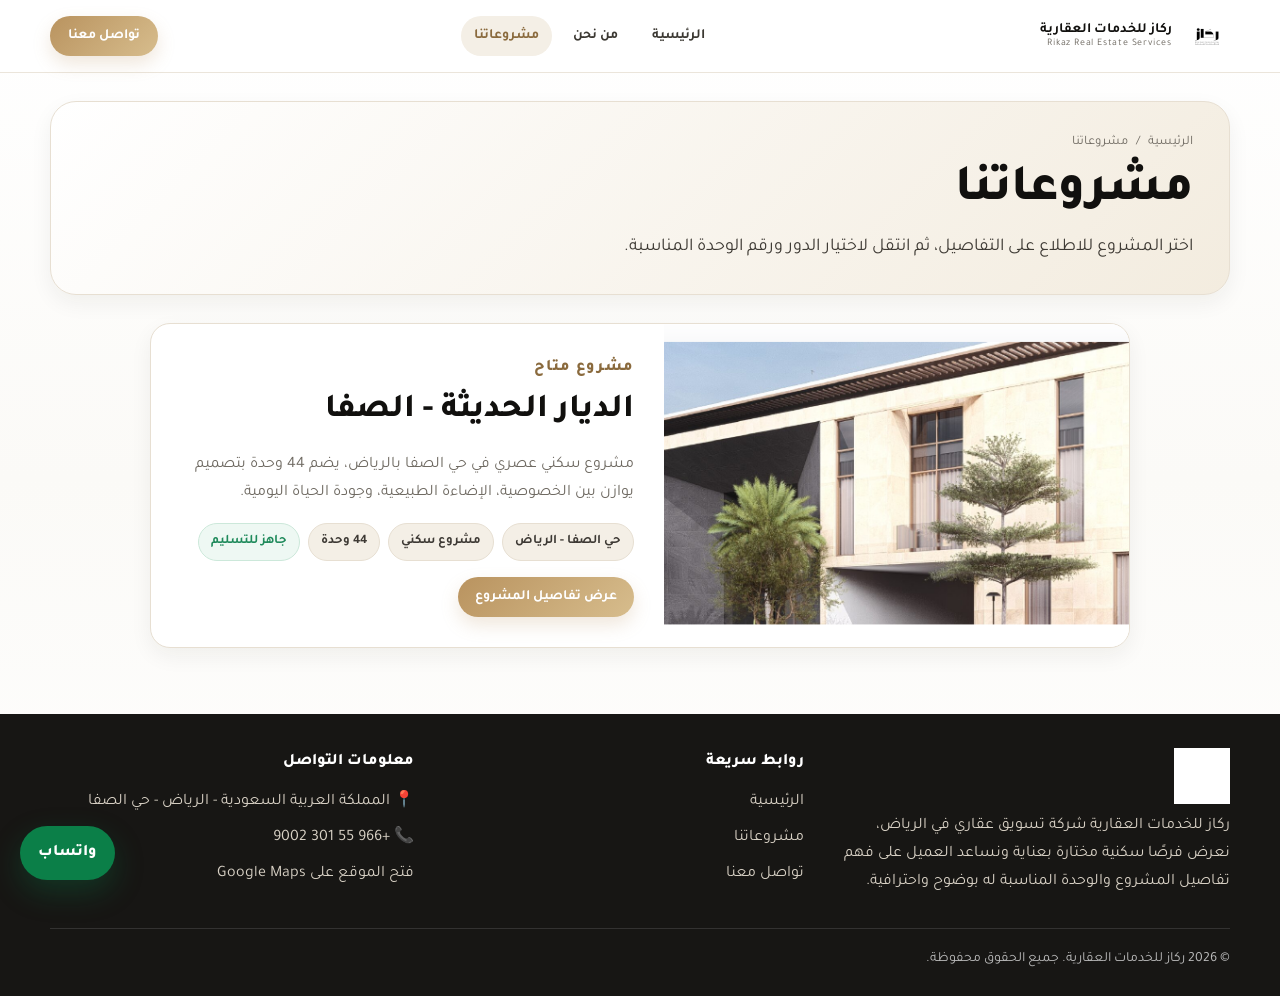
==== projects.html @ b84d5523 "Add files via upload" ====
<!doctype html>
<html lang="ar" dir="rtl">
<head>
  <meta charset="UTF-8" />
  <meta name="viewport" content="width=device-width, initial-scale=1.0" />
  <meta name="description" content="ركاز للخدمات العقارية - تسويق عقاري احترافي في الرياض" />
  <title>مشروعاتنا | ركاز للخدمات العقارية</title>
  <link rel="icon" href="assets/images/logo-ar.png" />
  <link rel="preconnect" href="https://fonts.googleapis.com">
  <link rel="preconnect" href="https://fonts.gstatic.com" crossorigin>
  <link href="https://fonts.googleapis.com/css2?family=Tajawal:wght@400;500;700;800&family=Amiri:wght@700&display=swap" rel="stylesheet">
  <link rel="stylesheet" href="assets/css/main.css" />
</head>
<body data-page="projects">
  <div id="site-header"></div>
  <main id="app"></main>
  <div id="site-footer"></div>
  <script src="assets/js/data.js"></script>
  <script src="assets/js/components.js"></script>
  <script src="assets/js/projects.js"></script>
</body>
</html>
---- assets/css/main.css ----
:root{
  --bg:#fbfaf7;
  --paper:#ffffff;
  --ink:#11100e;
  --muted:#6f6a62;
  --line:#e7dfd2;
  --stone:#b9935f;
  --stone-dark:#8a6a3d;
  --soft:#f4efe6;
  --dark:#171614;
  --success:#1f8a5b;
  --shadow:0 22px 60px rgba(31,26,18,.10);
  --shadow-sm:0 12px 30px rgba(31,26,18,.08);
  --radius:24px;
  --container:1180px;
}
*{box-sizing:border-box}
html{scroll-behavior:smooth}
body{
  margin:0;
  font-family:"Tajawal", Arial, sans-serif;
  background:linear-gradient(180deg,#fff 0%,var(--bg) 45%,#fff 100%);
  color:var(--ink);
  line-height:1.8;
}
a{color:inherit;text-decoration:none}
img{max-width:100%;display:block}
.container{width:min(var(--container),calc(100% - 34px));margin:auto}
.header{position:sticky;top:0;z-index:50;background:rgba(255,255,255,.86);backdrop-filter:blur(14px);border-bottom:1px solid rgba(231,223,210,.8)}
.nav{height:82px;display:flex;align-items:center;justify-content:space-between;gap:18px}
.brand{display:flex;align-items:center;gap:14px;min-width:210px}
.brand img{height:50px;object-fit:contain}
.brand-title{display:flex;flex-direction:column;line-height:1.2}
.brand-title strong{font-size:15px}
.brand-title span{font-size:11px;color:var(--muted);letter-spacing:.08em}
.nav-links{display:flex;align-items:center;gap:8px}
.nav-links a{padding:10px 14px;border-radius:999px;color:#3b3832;font-weight:600;font-size:15px;transition:.2s}
.nav-links a:hover,.nav-links a.active{background:var(--soft);color:var(--stone-dark)}
.nav-actions{display:flex;gap:10px;align-items:center}
.btn{display:inline-flex;align-items:center;justify-content:center;gap:8px;border:0;border-radius:999px;padding:12px 20px;font-weight:700;cursor:pointer;transition:.2s;font-family:inherit;line-height:1.2}
.btn-primary{background:linear-gradient(135deg,var(--stone),#d7bd8d);color:#fff;box-shadow:0 12px 28px rgba(185,147,95,.26)}
.btn-primary:hover{transform:translateY(-2px);box-shadow:0 16px 35px rgba(185,147,95,.34)}
.btn-dark{background:var(--dark);color:#fff}
.btn-dark:hover{background:#000;transform:translateY(-2px)}
.btn-soft{background:var(--soft);color:var(--stone-dark);border:1px solid var(--line)}
.mobile-toggle{display:none;background:transparent;border:0;font-size:30px;cursor:pointer;color:var(--ink)}
.hero{padding:34px 0 70px}
.hero-card{position:relative;min-height:590px;border-radius:34px;overflow:hidden;box-shadow:var(--shadow);background:#ddd}
.hero-card::after{content:"";position:absolute;inset:0;background:linear-gradient(90deg,rgba(255,255,255,.94) 0%,rgba(255,255,255,.82) 34%,rgba(255,255,255,.15) 66%,rgba(255,255,255,0) 100%)}
.hero-card img{width:100%;height:100%;min-height:590px;object-fit:cover}
.hero-content{position:absolute;inset:0;z-index:2;display:flex;align-items:center}
.hero-content .container{display:grid;grid-template-columns:1fr 1fr;align-items:center}
.kicker{display:inline-flex;align-items:center;gap:8px;background:rgba(255,255,255,.78);border:1px solid var(--line);padding:7px 14px;border-radius:999px;color:var(--stone-dark);font-weight:700;font-size:14px;margin-bottom:18px}
.kicker::before{content:"";width:7px;height:7px;background:var(--stone);border-radius:50%}
h1{font-size:clamp(34px,4.8vw,64px);line-height:1.25;margin:0 0 16px;font-weight:800;letter-spacing:-.02em}
h2{font-size:clamp(28px,3.2vw,44px);line-height:1.35;margin:0 0 14px;font-weight:800}
h3{font-size:24px;margin:0 0 12px;font-weight:800}.lead{font-size:20px;color:#3e3a34;margin:0 0 26px;max-width:580px}.muted{color:var(--muted)}
.hero-buttons{display:flex;gap:12px;flex-wrap:wrap}.section{padding:70px 0}.section-sm{padding:42px 0}.section-head{display:flex;align-items:end;justify-content:space-between;gap:20px;margin-bottom:28px}.section-head p{max-width:650px;color:var(--muted);margin:0}.eyebrow{color:var(--stone-dark);font-weight:800;letter-spacing:.06em;margin-bottom:8px}.grid{display:grid;gap:24px}.grid-2{grid-template-columns:repeat(2,1fr)}.grid-3{grid-template-columns:repeat(3,1fr)}.grid-4{grid-template-columns:repeat(4,1fr)}
.card{background:var(--paper);border:1px solid var(--line);border-radius:var(--radius);box-shadow:var(--shadow-sm);padding:26px}.icon-card{position:relative;overflow:hidden}.icon{width:50px;height:50px;border-radius:16px;background:var(--soft);display:flex;align-items:center;justify-content:center;color:var(--stone-dark);font-size:25px;margin-bottom:14px}.about-card{display:grid;grid-template-columns:.9fr 1.1fr;gap:34px;align-items:center}.about-img{border-radius:26px;overflow:hidden;min-height:320px;background:var(--soft)}.about-img img{width:100%;height:100%;object-fit:cover}.statement{min-height:230px}.project-teaser{position:relative;display:grid;grid-template-columns:1.05fr .95fr;overflow:hidden;padding:0}.project-teaser img{height:100%;min-height:380px;object-fit:cover}.project-body{padding:34px}.chips{display:flex;flex-wrap:wrap;gap:10px;margin:18px 0}.chip{display:inline-flex;align-items:center;gap:8px;background:var(--soft);border:1px solid var(--line);border-radius:999px;padding:8px 13px;color:#3d3934;font-weight:700;font-size:14px}.chip.success{background:#eef8f3;color:var(--success);border-color:#cce8da}.footer{margin-top:50px;background:var(--dark);color:#fff;padding:44px 0 28px}.footer-grid{display:grid;grid-template-columns:1.1fr 1fr 1fr;gap:32px}.footer img{height:64px;filter:brightness(0) invert(1);object-fit:contain}.footer p,.footer a{color:#d8d1c5}.footer-title{font-weight:800;margin-bottom:12px}.copyright{border-top:1px solid rgba(255,255,255,.12);margin-top:30px;padding-top:18px;color:#bbb;font-size:14px}.whatsapp-float{position:fixed;left:20px;bottom:20px;z-index:80;background:#0b7f48;color:#fff;border-radius:999px;padding:13px 18px;box-shadow:0 12px 30px rgba(11,127,72,.3);font-weight:800}.page-hero{padding:48px 0 30px}.page-title-card{border-radius:30px;padding:44px;background:linear-gradient(135deg,#fff 0%,#f3ecdf 100%);border:1px solid var(--line);box-shadow:var(--shadow-sm)}.breadcrumb{display:flex;gap:8px;align-items:center;color:var(--muted);font-size:14px;margin-bottom:10px}.project-card{padding:0;overflow:hidden}.project-card-img{height:275px;overflow:hidden}.project-card-img img{width:100%;height:100%;object-fit:cover}.project-card-body{padding:26px}.project-hero{position:relative;border-radius:32px;overflow:hidden;min-height:450px;box-shadow:var(--shadow);background:#ddd}.project-hero img{width:100%;height:450px;object-fit:cover}.project-hero-overlay{position:absolute;inset:0;background:linear-gradient(90deg,rgba(0,0,0,.65),rgba(0,0,0,.20),rgba(0,0,0,0));display:flex;align-items:center;color:#fff}.project-hero-content{max-width:620px;padding:48px}.stats-row{display:grid;grid-template-columns:repeat(4,1fr);gap:18px;margin-top:-42px;position:relative;z-index:3}.stat-card{text-align:center;background:#fff;padding:24px;border-radius:22px;border:1px solid var(--line);box-shadow:var(--shadow-sm)}.stat-card strong{display:block;font-size:22px;margin-top:8px}.details-layout{display:grid;grid-template-columns:1.1fr .9fr;gap:24px;align-items:start}.features-list{display:grid;gap:10px}.features-list li{list-style:none;display:flex;gap:10px;align-items:flex-start}.features-list li::before{content:"✓";display:inline-flex;width:24px;height:24px;border-radius:50%;background:var(--soft);color:var(--stone-dark);align-items:center;justify-content:center;font-weight:900;flex:none}.floor-tabs{display:flex;flex-wrap:wrap;gap:10px;margin-bottom:22px}.floor-tabs button{border:1px solid var(--line);background:#fff;padding:12px 18px;border-radius:999px;font-family:inherit;font-weight:800;cursor:pointer}.floor-tabs button.active{background:var(--stone);color:#fff;border-color:var(--stone)}.units-grid{display:grid;grid-template-columns:repeat(3,1fr);gap:16px}.unit-card{background:#fff;border:1px solid var(--line);border-radius:20px;padding:18px;box-shadow:0 10px 22px rgba(31,26,18,.06);transition:.2s}.unit-card:hover{transform:translateY(-3px);box-shadow:var(--shadow-sm);border-color:#d9c59c}.unit-card-head{display:flex;align-items:center;justify-content:space-between;margin-bottom:10px}.unit-badge{background:var(--dark);color:#fff;border-radius:14px;padding:6px 11px;font-weight:900}.status{color:var(--success);font-weight:800}.unit-meta{display:grid;grid-template-columns:1fr 1fr;gap:8px;color:var(--muted);font-size:14px;margin:12px 0}.stepper{display:flex;align-items:center;gap:12px;flex-wrap:wrap;margin-bottom:22px}.step{display:flex;align-items:center;gap:8px;color:var(--muted);font-weight:700}.step span{width:28px;height:28px;border-radius:50%;background:var(--soft);color:var(--stone-dark);display:flex;align-items:center;justify-content:center;font-weight:900}.unit-layout{display:grid;grid-template-columns:1.1fr .9fr;gap:28px;align-items:start}.plan-card{background:#fff;border:1px solid var(--line);border-radius:26px;padding:18px;box-shadow:var(--shadow-sm)}.plan-card img{width:100%;border-radius:20px;background:#f7f2ea}.spec-table{display:grid;gap:10px}.spec-row{display:flex;justify-content:space-between;gap:18px;padding:13px 0;border-bottom:1px dashed var(--line)}.spec-row span:first-child{color:var(--muted)}.spec-row strong{text-align:left}.contact-layout{display:grid;grid-template-columns:1.1fr .9fr;gap:26px;align-items:start}.form-grid{display:grid;gap:16px}.field label{display:block;font-weight:800;margin-bottom:7px}.field input,.field select,.field textarea{width:100%;border:1px solid var(--line);border-radius:16px;padding:14px 16px;font-family:inherit;background:#fff;color:var(--ink);outline:none;transition:.2s}.field input:focus,.field select:focus,.field textarea:focus{border-color:var(--stone);box-shadow:0 0 0 4px rgba(185,147,95,.14)}.field textarea{min-height:140px;resize:vertical}.map-card{height:210px;border-radius:22px;background:linear-gradient(135deg,#eee8dd,#fff);border:1px solid var(--line);display:flex;align-items:center;justify-content:center;text-align:center;color:var(--stone-dark);font-weight:900;position:relative;overflow:hidden}.map-card::before{content:"";position:absolute;inset:18px;border:1px dashed #d8c7a7;border-radius:18px}.map-pin{font-size:42px}.empty-note{text-align:center;padding:35px;background:#fff;border:1px dashed var(--line);border-radius:18px;color:var(--muted)}
@media (max-width:960px){.mobile-toggle{display:block}.nav-links{position:fixed;top:82px;right:0;left:0;background:#fff;border-bottom:1px solid var(--line);display:none;flex-direction:column;padding:18px}.nav-links.open{display:flex}.brand-title{display:none}.hero-content .container,.about-card,.project-teaser,.details-layout,.unit-layout,.contact-layout,.grid-2,.grid-3,.grid-4{grid-template-columns:1fr}.hero-card,.hero-card img{min-height:640px}.hero-card::after{background:linear-gradient(180deg,rgba(255,255,255,.96) 0%,rgba(255,255,255,.78) 50%,rgba(255,255,255,.15) 100%)}.stats-row{grid-template-columns:repeat(2,1fr);margin-top:18px}.units-grid{grid-template-columns:repeat(2,1fr)}.footer-grid{grid-template-columns:1fr}.section{padding:48px 0}.project-hero-content{padding:30px}.project-hero,.project-hero img{min-height:420px;height:420px}}
@media (max-width:640px){.container{width:min(100% - 24px, var(--container))}.nav{height:76px}.brand img{height:43px}.nav-actions .btn{display:none}.hero{padding-top:18px}.hero-card,.hero-card img{min-height:620px}.stats-row,.units-grid{grid-template-columns:1fr}.section-head{display:block}.card{padding:20px}.page-title-card{padding:28px}.project-hero-content{padding:24px}.whatsapp-float{left:12px;bottom:12px;padding:12px 14px}.unit-meta{grid-template-columns:1fr}}

/* =========================
   Rikaz V2 refinements
   Compact layout + cleaner pages
   ========================= */
:root{
  --shadow:0 16px 42px rgba(31,26,18,.08);
  --shadow-sm:0 8px 22px rgba(31,26,18,.06);
  --radius:20px;
}
body{line-height:1.75;background:linear-gradient(180deg,#fff 0%,#fbfaf7 48%,#fff 100%)}
.container{width:min(var(--container),calc(100% - 48px));}
.nav{height:72px;}
.brand img{height:44px;}
.brand-title strong{font-size:14px}.brand-title span{font-size:10px}
.nav-links a{padding:8px 13px;font-size:14px}.nav-actions .btn{padding:10px 18px}
.btn{padding:10px 17px;font-size:14px;min-height:40px}.btn-primary{box-shadow:0 8px 18px rgba(185,147,95,.22)}
h1{font-size:clamp(32px,4vw,54px);line-height:1.22}h2{font-size:clamp(26px,2.6vw,40px)}h3{font-size:21px}.lead{font-size:18px;line-height:1.8;margin-bottom:18px}
.section{padding:48px 0}.section-sm{padding:32px 0}.section-tight{padding-top:30px;padding-bottom:30px}.card{padding:22px}.chips{gap:8px;margin:14px 0}.chip{padding:7px 12px;font-size:13px}.compact-chips{margin:12px 0 16px}.icon{width:42px;height:42px;border-radius:13px;font-size:18px}.kicker{padding:6px 12px;font-size:13px;margin-bottom:12px}

/* Home */
.hero{padding:26px 0 36px}.compact-hero-card{min-height:430px;border-radius:28px}.compact-hero-card img{min-height:430px}.compact-hero-card::after{background:linear-gradient(90deg,rgba(255,255,255,.94) 0%,rgba(255,255,255,.84) 42%,rgba(255,255,255,.20) 74%,rgba(255,255,255,0) 100%)}.hero-copy{max-width:560px}.hero-buttons{gap:10px}.compact-about{grid-template-columns:1fr 1.15fr;gap:28px;align-items:center}.about-img-wide{min-height:0;border-radius:18px;background:#f5efe7;border:1px solid var(--line);padding:10px}.about-img-wide img{width:100%;height:auto;object-fit:contain;border-radius:14px}.mini-points{display:flex;flex-wrap:wrap;gap:8px;margin-top:14px}.mini-points span{border:1px solid var(--line);background:#fff;border-radius:999px;padding:7px 12px;color:var(--stone-dark);font-weight:800;font-size:13px}.statement{min-height:0}.statement-grid{gap:20px}.refined-statement{display:grid;grid-template-columns:auto 1fr;gap:16px;align-items:start}.statement-icon{width:44px;height:44px;border-radius:14px;background:var(--soft);color:var(--stone-dark);display:flex;align-items:center;justify-content:center;font-size:22px;font-weight:900}.refined-statement .eyebrow{margin-bottom:3px}.refined-statement h3{margin-bottom:6px}.compact-head{align-items:center;margin-bottom:20px}.why-grid{gap:18px}.why-card{min-height:185px}.why-card .icon{font-size:14px;font-weight:900}.compact-project-teaser{grid-template-columns:.95fr 1.05fr}.compact-project-teaser img{min-height:300px}.project-body{padding:26px}

/* Page titles */
.page-hero{padding:28px 0 18px}.page-title-card{padding:36px;border-radius:26px}.page-title-compact{padding:30px 36px}.page-title-compact h1{margin-bottom:8px}.page-title-compact .lead{max-width:680px;margin-bottom:0}.breadcrumb{font-size:13px;margin-bottom:6px}

/* Projects list */
.projects-page-hero{padding-bottom:10px}.projects-list-section{padding-top:18px}.projects-list{display:grid;gap:18px}.project-card-horizontal{display:grid;grid-template-columns:.95fr 1.05fr;align-items:stretch;padding:0;overflow:hidden;max-width:980px;margin:auto}.project-card-horizontal .project-card-img{height:auto;min-height:300px}.project-card-horizontal .project-card-img img{height:100%;object-fit:cover}.project-card-horizontal .project-card-body{padding:30px}.project-card-horizontal h2{margin-bottom:10px}.project-card-horizontal .muted{max-width:560px}

/* Project details */
.project-main-hero{padding-top:24px}.compact-project-hero{min-height:340px;border-radius:26px}.compact-project-hero img{height:340px}.compact-project-hero .project-hero-content{padding:36px;max-width:650px}.compact-stats-row{gap:12px;margin-top:-28px}.compact-stats-row .stat-card{padding:17px 14px;border-radius:18px}.compact-stats-row .stat-card strong{font-size:18px;margin-top:4px}.project-overview-section{padding-top:22px}.compact-details-layout{grid-template-columns:1.2fr .8fr;gap:20px}.project-description-card p{line-height:2}.project-description-card h2{font-size:clamp(28px,3vw,42px)}.compact-features-list{gap:8px;padding:0;margin:12px 0 18px}.compact-features-list li{font-size:15px}.features-list li::before{width:21px;height:21px;font-size:13px}.units-section{padding-top:24px}.units-head{margin-bottom:14px}.units-panel{padding:20px}.compact-stepper{margin-bottom:14px}.compact-floor-tabs{margin-bottom:18px}.compact-floor-tabs button{padding:9px 16px;font-size:14px}.compact-units-grid{grid-template-columns:repeat(4,1fr);gap:14px}.refined-unit-card{padding:16px;border-radius:18px;display:flex;flex-direction:column;gap:12px;min-height:190px}.unit-card-head{align-items:flex-start;margin-bottom:0}.unit-card-head strong{display:block;font-size:18px;margin-top:2px}.unit-label{font-size:12px;color:var(--muted);font-weight:800}.unit-badge{border-radius:12px;padding:5px 10px;font-size:12px;background:#0f0f0f}.compact-unit-meta{display:grid;grid-template-columns:1fr;gap:5px;margin:0;color:var(--muted);font-size:13px}.compact-unit-meta span{display:flex;justify-content:space-between;gap:10px;border-bottom:1px dashed rgba(231,223,210,.75);padding-bottom:4px}.compact-unit-meta strong{color:var(--ink);font-weight:800}.unit-action{margin-top:auto;display:inline-flex;align-items:center;justify-content:center;border-radius:999px;border:1px solid var(--line);background:var(--soft);color:var(--stone-dark);font-weight:900;padding:8px 12px;font-size:13px}.refined-unit-card:hover .unit-action{background:var(--stone);color:#fff;border-color:var(--stone)}

/* Unit details */
.unit-page-hero{padding-bottom:14px}.unit-title-card{padding:28px 34px}.unit-title-card h1{font-size:clamp(34px,4vw,54px)}.unit-details-section{padding-top:22px}.compact-unit-layout{grid-template-columns:.8fr 1.2fr;gap:20px;align-items:start}.unit-spec-card{padding:22px}.unit-spec-card h2{font-size:34px;margin-bottom:8px}.unit-summary-pills{display:flex;flex-wrap:wrap;gap:8px;margin:0 0 14px}.unit-summary-pills span{font-size:13px;font-weight:800;color:var(--stone-dark);background:var(--soft);border:1px solid var(--line);border-radius:999px;padding:6px 10px}.compact-spec-table{gap:0}.compact-spec-table .spec-row{padding:9px 0;font-size:15px}.unit-actions{display:flex;flex-wrap:wrap;gap:10px;margin-top:18px}.unit-plan-card{padding:18px;border-radius:22px}.plan-card-head{display:flex;align-items:center;justify-content:space-between;margin-bottom:12px;color:var(--stone-dark);font-weight:900}.plan-card-head span{background:var(--soft);border:1px solid var(--line);border-radius:999px;padding:4px 10px}.unit-plan-card img{width:100%;max-height:620px;object-fit:contain;border-radius:18px;background:#f8f4ed;box-shadow:inset 0 0 0 1px var(--line)}

/* Contact */
.contact-page-hero{padding-bottom:8px}.contact-single-layout{max-width:950px}.contact-form-card{padding:26px}.form-heading{display:flex;align-items:center;justify-content:space-between;gap:16px;margin-bottom:4px}.form-heading h2{margin-bottom:0}.form-two-cols{display:grid;grid-template-columns:repeat(2,1fr);gap:14px}.form-two-cols .field:last-child{grid-column:auto}.field label{font-size:14px;margin-bottom:5px}.field input,.field select,.field textarea{padding:12px 14px;border-radius:14px}.contact-mini-info{display:flex;flex-wrap:wrap;gap:10px;border:1px solid var(--line);background:var(--soft);border-radius:16px;padding:12px 14px;color:var(--stone-dark);font-weight:800;justify-content:space-between}.contact-form-card button[type="submit"]{justify-self:start;min-width:190px}.contact-layout{grid-template-columns:1fr}.map-card{height:160px}

.footer{margin-top:34px;padding:34px 0 24px}.footer-grid{gap:26px}.footer img{height:56px}.footer p{margin:8px 0}.copyright{margin-top:24px}

@media (max-width:1100px){.compact-units-grid{grid-template-columns:repeat(3,1fr)}}
@media (max-width:960px){.nav{height:72px}.nav-links{top:72px}.compact-about,.compact-project-teaser,.project-card-horizontal,.compact-details-layout,.compact-unit-layout,.form-two-cols{grid-template-columns:1fr}.compact-hero-card,.compact-hero-card img{min-height:560px}.compact-hero-card::after{background:linear-gradient(180deg,rgba(255,255,255,.95) 0%,rgba(255,255,255,.84) 56%,rgba(255,255,255,.25) 100%)}.compact-stats-row{grid-template-columns:repeat(2,1fr);margin-top:14px}.compact-units-grid{grid-template-columns:repeat(2,1fr)}.project-card-horizontal .project-card-img{min-height:240px}.form-heading{display:block}.form-heading .btn{margin-top:12px}.contact-form-card button[type="submit"]{justify-self:stretch}.footer-grid{grid-template-columns:1fr}}
@media (max-width:640px){.container{width:min(100% - 24px, var(--container))}.brand{min-width:auto}.nav-actions .btn{display:inline-flex;padding:9px 13px;font-size:13px}.page-title-compact,.unit-title-card{padding:24px}.compact-units-grid,.compact-stats-row{grid-template-columns:1fr}.refined-statement{grid-template-columns:1fr}.compact-hero-card,.compact-hero-card img{min-height:560px}.card{padding:18px}.hero{padding-bottom:22px}.section,.section-sm{padding:24px 0}.footer{margin-top:24px}.contact-mini-info{display:grid}}
/* Rakayez CRM integration */
.contact-status{font-weight:700;line-height:1.8}
button:disabled{opacity:.65;cursor:not-allowed}
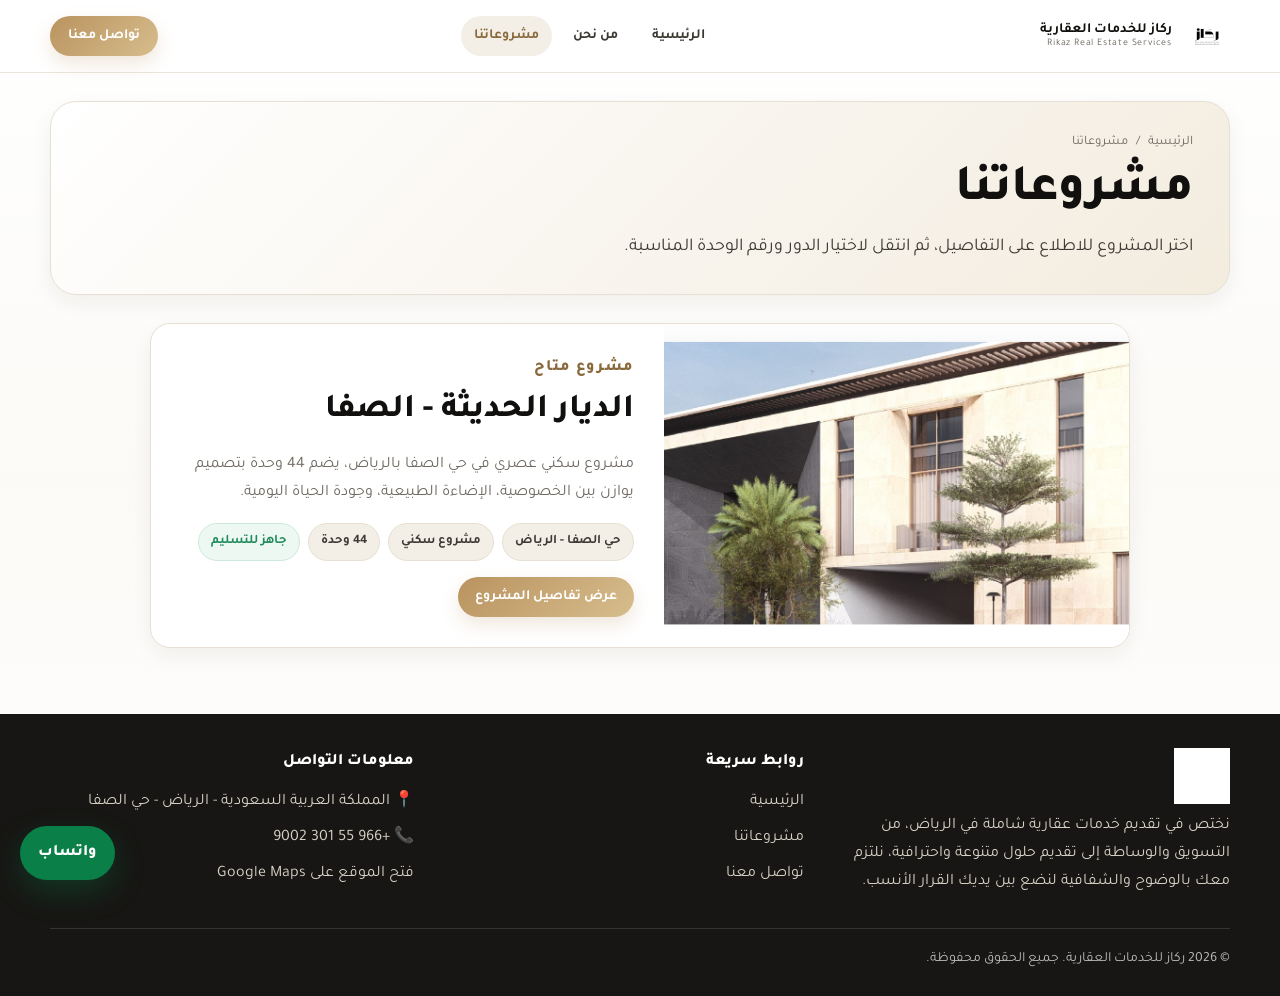
==== commit 7a36325a: "Update projects.html" ====
--- a/projects.html
+++ b/projects.html
@@ -3,8 +3,8 @@
 <head>
   <meta charset="UTF-8" />
   <meta name="viewport" content="width=device-width, initial-scale=1.0" />
-  <meta name="description" content="ركاز للخدمات العقارية - تسويق عقاري احترافي في الرياض" />
-  <title>مشروعاتنا | ركاز للخدمات العقارية</title>
+  <meta name="description" content="ركاز للخدمات العقارية - التسويق والوساطة العقارية في الرياض" />
+  <title>المشاريع | ركاز للخدمات العقارية</title>
   <link rel="icon" href="assets/images/logo-ar.png" />
   <link rel="preconnect" href="https://fonts.googleapis.com">
   <link rel="preconnect" href="https://fonts.gstatic.com" crossorigin>
